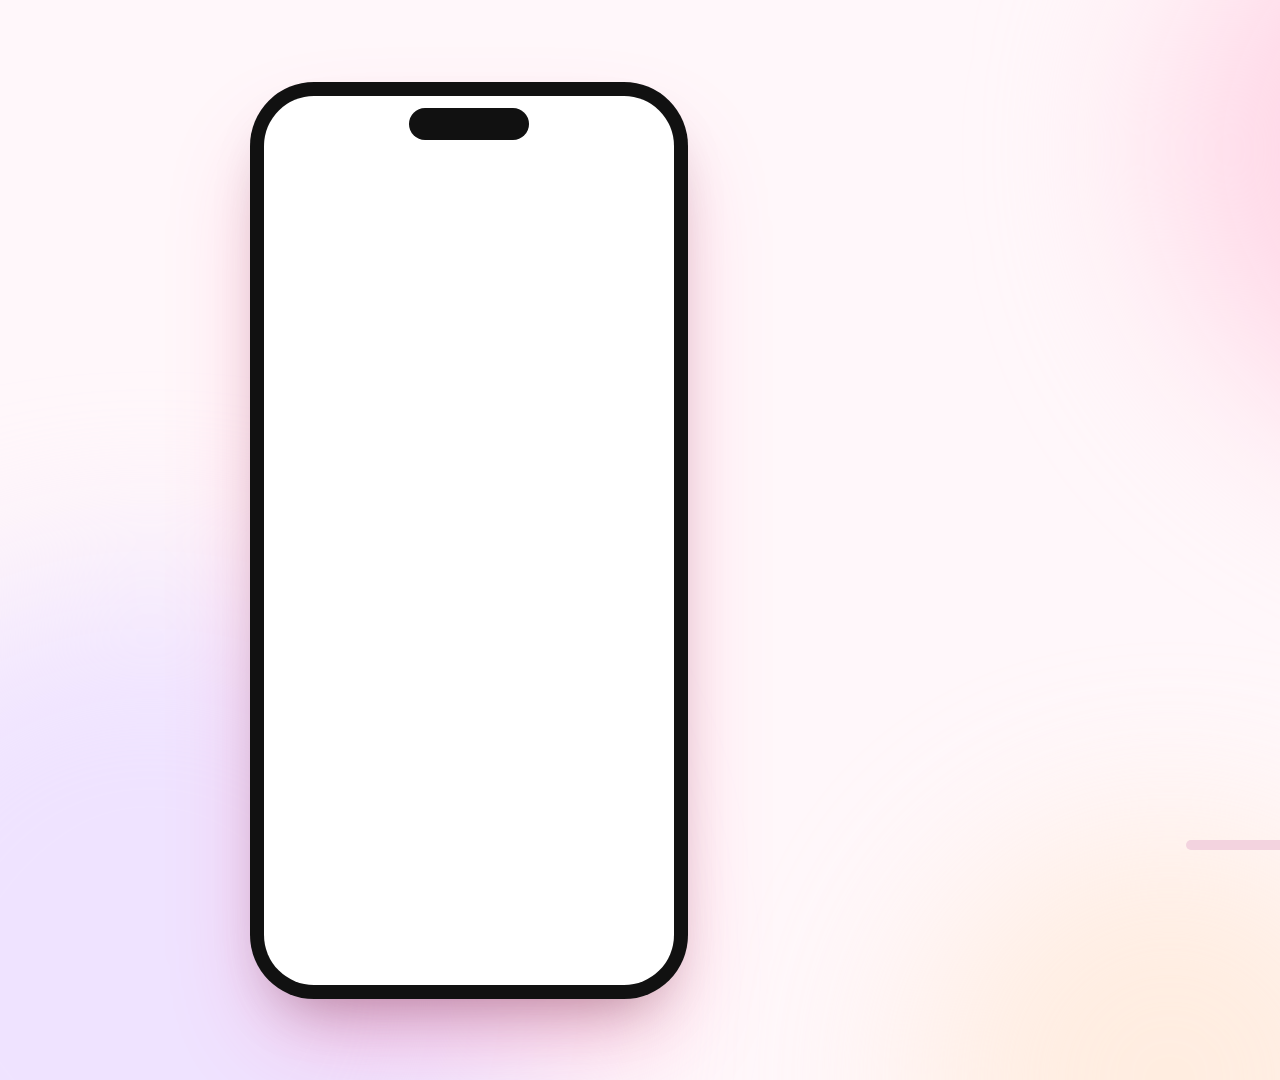
==== demo-video/demo.html @ c916aa11 "docs: add the demo video (MP4 with music) and the code that builds it demo-video/ builds docs/demo.m" ====
<!doctype html>
<html lang="he" dir="rtl">
<head>
<meta charset="utf-8">
<link href="https://fonts.googleapis.com/css2?family=Heebo:wght@400;500;700;800;900&display=block" rel="stylesheet">
<style>
  * { box-sizing:border-box; margin:0; padding:0; }
  html,body { width:1920px; height:1080px; overflow:hidden; font-family:'Heebo',sans-serif; }
  #stage { position:relative; width:1920px; height:1080px; overflow:hidden; background:#fff7fa; }
  .blob { position:absolute; border-radius:50%; filter:blur(90px); }
  .brand { position:absolute; top:56px; right:96px; font-size:40px; font-weight:900; color:#1f2937; direction:ltr; letter-spacing:-1px; }
  .brand b { color:#FF4E8C; }

  /* phone */
  .phone { position:absolute; left:250px; top:82px; width:438px; height:917px; border-radius:64px; background:#111;
    padding:14px; box-shadow: 0 50px 100px -20px #ff4e8c55, 0 30px 60px -30px #0006; }
  .screen { position:relative; width:410px; height:889px; border-radius:50px; overflow:hidden; background:#fff; }
  .notch { position:absolute; top:12px; left:50%; width:120px; height:32px; margin-left:-60px; background:#111; border-radius:20px; z-index:20; }
  .layer { position:absolute; inset:0; opacity:0; background:#fff; }
  .layer img { position:absolute; top:44px; left:0; width:410px; }
  .tap { position:absolute; width:70px; height:70px; margin:-35px 0 0 -35px; border-radius:50%; z-index:30;
    background: radial-gradient(circle, #ff4e8c66 0 40%, transparent 41%); border:4px solid #ff4e8c; opacity:0; }

  /* captions */
  .cap { position:absolute; right:96px; top:300px; width:780px; opacity:0; }
  .step { display:inline-flex; align-items:center; gap:14px; font-size:28px; font-weight:700; color:#FF4E8C;
    background:#fff; border:2px solid #ffd0e1; border-radius:40px; padding:8px 24px; }
  .cap h2 { font-size:84px; font-weight:900; color:#1f2937; line-height:1.05; margin-top:26px; letter-spacing:-1px; }
  .cap p { font-size:36px; color:#4b5563; margin-top:24px; line-height:1.45; }

  /* step progress */
  .progress { position:absolute; right:96px; top:840px; display:flex; gap:12px; direction:rtl; }
  .progress .seg { width:118px; height:10px; border-radius:6px; background:#f3d3df; overflow:hidden; }
  .progress .seg i { display:block; height:100%; width:0; background:#FF4E8C; border-radius:6px; }
  .progress-label { position:absolute; right:96px; top:868px; font-size:24px; color:#9ca3af; font-weight:500; }

  /* intro / outro */
  .hero { position:absolute; right:96px; top:250px; width:840px; opacity:0; }
  .hero .logo { font-size:150px; font-weight:900; color:#1f2937; direction:ltr; text-align:right; letter-spacing:-4px; line-height:1; }
  .hero .logo b { color:#FF4E8C; }
  .hero p { font-size:44px; color:#4b5563; margin-top:26px; line-height:1.35; }
  .chips { display:flex; flex-wrap:wrap; gap:14px; margin-top:44px; direction:ltr; justify-content:flex-end; }
  .chips span { font-size:26px; font-weight:700; color:#374151; background:#fff; border:2px solid #e5e7eb; border-radius:30px; padding:8px 22px; display:inline-block; }
  .url { display:inline-block; margin-top:44px; font-size:44px; font-weight:800; color:#fff; background:#FF4E8C; border-radius:60px; padding:18px 44px; direction:ltr;
    box-shadow:0 20px 50px -10px #ff4e8c99; }
  .feats { display:flex; gap:16px; margin-top:34px; justify-content:flex-end; flex-wrap:wrap; }
  .feats span { font-size:30px; font-weight:700; color:#be185d; background:#ffe4ee; border-radius:30px; padding:8px 24px; display:inline-block; }
</style>
</head>
<body>
<div id="stage">
  <div class="blob" id="b1" style="width:900px;height:700px;background:#ffd6e6;right:-150px;top:-200px"></div>
  <div class="blob" id="b2" style="width:800px;height:800px;background:#efe3ff;left:-250px;bottom:-300px"></div>
  <div class="blob" id="b3" style="width:500px;height:500px;background:#ffe9d6;right:500px;bottom:-250px;opacity:.7"></div>

  <div class="brand" id="brand">Date<b>Spots</b></div>

  <div class="phone" id="phone"><div class="screen" id="screen"><div class="notch"></div>
    <div class="layer" id="L_list"><img id="listimg" src="out/s01_list_tall.png"></div>
    <div class="layer" id="L_sa"><img src="out/s02_search_a.png"></div>
    <div class="layer" id="L_sb"><img src="out/s02_search_b.png"></div>
    <div class="layer" id="L_sc"><img src="out/s02_search_c.png"></div>
    <div class="layer" id="L_fo"><img src="out/s03_filter_open.png"></div>
    <div class="layer" id="L_fn"><img src="out/s03_filter_nature.png"></div>
    <div class="layer" id="L_fb"><img src="out/s03_filter_both.png"></div>
    <div class="layer" id="L_res"><img src="out/s04_results.png"></div>
    <div class="layer" id="L_spot"><img id="spotimg" src="out/s05_spot_spliced.png"></div>
    <div class="layer" id="L_list2"><img src="out/s01_list.png"></div>
    <div class="layer" id="L_add"><img src="out/s06_add.png"></div>
    <div class="layer" id="L_addf"><img src="out/s06_add_filled.png"></div>
    <div class="tap" id="tap"></div>
  </div></div>

  <div class="hero" id="intro">
    <div class="logo" id="ilogo">Date<b>Spots</b></div>
    <p id="ip">פלטפורמה קהילתית למציאת מקומות לדייטים ברחבי הארץ - מפה, סינון חכם, ביקורות והוספת מקומות.</p>
    <div class="chips" id="chips"><span>React</span><span>TypeScript</span><span>Vite</span><span>Tailwind</span><span>Supabase</span><span>Leaflet</span></div>
  </div>

  <div class="cap" id="c1"><div class="step">01</div><h2>כל המקומות<br>במקום אחד</h2><p>רשימה של מקומות לדייטים מכל הארץ, עם קטגוריה, מחיר, כשרות והתאמה לדייט ראשון.</p></div>
  <div class="cap" id="c2"><div class="step">02</div><h2>חיפוש מהיר</h2><p>התוצאות מתעדכנות תוך כדי הקלדה - לפי שם המקום או הכתובת.</p></div>
  <div class="cap" id="c3"><div class="step">03</div><h2>סינון מתקדם</h2><p>סוג מקום, אזור, טווח מחירים, כשרות ומתאים לדייט ראשון. אפשר לשלב כמה מסננים יחד.</p></div>
  <div class="cap" id="c4"><div class="step">04</div><h2>דף מקום מלא</h2><p>כל הפרטים, הערות, ביקורות מהקהילה וטופס לכתיבת ביקורת.</p></div>
  <div class="cap" id="c5"><div class="step">05</div><h2>כל אחד יכול<br>להוסיף מקום</h2><p>בלי הרשמה. כל מקום חדש עובר בדיקת מנהלים, עם הגבלת קצב והגנה מפני הצפה.</p></div>

  <div class="progress" id="progress"><div class="seg"><i></i></div><div class="seg"><i></i></div><div class="seg"><i></i></div><div class="seg"><i></i></div><div class="seg"><i></i></div></div>

  <div class="hero" id="outro">
    <div class="logo">Date<b>Spots</b></div>
    <div class="feats" id="feats"><span>חינם</span><span>בלי הרשמה</span><span>טלפון ומחשב</span></div>
    <div class="url" id="url">datespots.vercel.app</div>
  </div>
</div>

<script>
const $ = id => document.getElementById(id);
const clamp = (x,a=0,b=1) => Math.max(a, Math.min(b, x));
const eo = x => 1 - Math.pow(1 - clamp(x), 3);
const eio = x => { x = clamp(x); return x < .5 ? 4*x*x*x : 1 - Math.pow(-2*x+2,3)/2; };
const back = x => { x = clamp(x); const c1=1.70158, c3=c1+1; return 1 + c3*Math.pow(x-1,3) + c1*Math.pow(x-1,2); };
const pr = (t,a,d) => clamp((t-a)/d);
const K = 410/430;                 // פיקסל CSS באפליקציה -> פיקסל במסך הטלפון
const BEAT = 0.6;                  // 100 BPM - כל המעברים והלחיצות יושבים על הפעמות
let POS = {};
let STILL = false;                 // ב-GIF: רקע וטלפון סטטיים, כדי שהקובץ יהיה קטן
window.setStill = v => { STILL = v; };
window.setPos = p => { POS = p; };

// שלבים: [התחלה, סוף] - כל גבול יושב על תחילת תיבה או חצי תיבה במוזיקה
const STEPS = [[3.6,7.2],[7.2,12.0],[12.0,19.2],[19.2,24.0],[24.0,28.8]];
const SCREENS = [['L_list',0],['L_sa',8.4],['L_sb',9.0],['L_sc',9.6],['L_list',11.4],['L_fo',12.9],['L_fn',14.55],['L_fb',15.75],['L_res',16.95],
  ['L_spot',19.5],['L_list2',24.0],['L_add',24.9],['L_addf',26.4]];
const TAPS = [['search',7.8],['filter',12.6],['nature',14.4],['firstdate',15.6],['card',19.2],['add',24.6]];
window.TAPS = TAPS;
const XF = .28;

function capWin(t,a,b){ const i = eo((t-a-.1)/.5), o = 1 - eio((t-(b-.35))/.35); return Math.max(0, Math.min(i, o)); }

window.render = t => {
  // רקע חי
  const tm = STILL ? 0 : t;
  $('b1').style.transform = `translate(${Math.sin(tm*.35)*60}px, ${Math.cos(tm*.3)*40}px)`;
  $('b2').style.transform = `translate(${Math.cos(tm*.25)*70}px, ${Math.sin(tm*.4)*50}px)`;
  $('b3').style.transform = `translate(${Math.sin(tm*.5)*50}px, ${Math.cos(tm*.45)*30}px)`;

  // פתיחה
  const iOut = 1 - eio((t-3.2)/.4);
  $('intro').style.opacity = Math.min(eo((t-.2)/.5), iOut);
  const lg = back(pr(t,.2,.7)); $('ilogo').style.transform = `translateY(${(1-lg)*60}px)`;
  $('ip').style.opacity = eo(pr(t,.7,.5)); $('ip').style.transform = `translateY(${(1-eo(pr(t,.7,.5)))*30}px)`;
  [...$('chips').children].forEach((c,i) => { const k = back(pr(t, 1.2 + i*.15, .45)); c.style.opacity = eo(pr(t,1.2+i*.15,.25)); c.style.transform = `scale(${.6+.4*k})`; });

  // סיום
  const oA = eo((t-28.9)/.6);
  $('outro').style.opacity = oA; $('outro').style.transform = `translateY(${(1-oA)*40}px)`;
  [...$('feats').children].forEach((c,i) => { const k = back(pr(t, 29.4 + i*.3, .45)); c.style.opacity = eo(pr(t,29.4+i*.3,.25)); c.style.transform = `scale(${.6+.4*k})`; });
  const u = back(pr(t,30.4,.6)); $('url').style.opacity = eo(pr(t,30.4,.3));
  $('url').style.transform = `scale(${(.7+.3*u) * (1 + Math.max(0, Math.sin((t-31.2)*Math.PI/BEAT))*.03*(t>31.2))})`;
  const inSteps = t > 3.6 && t < 28.9;
  $('brand').style.opacity = inSteps ? Math.min(eo((t-3.6)/.4), 1-eo((t-28.6)/.3)) : 0;

  // טלפון: כניסה + "נשימה" עדינה
  const pe = eo((t-.3)/1.0);
  const bob = STILL ? 0 : Math.sin(t*1.3)*6, tilt = STILL ? 0 : Math.sin(t*.7)*.6;
  $('phone').style.transform = `translateY(${(1-pe)*120 + bob}px) rotate(${(1-pe)*-4 + tilt}deg)`;
  $('phone').style.opacity = pe;

  // כיתובים + פס התקדמות
  STEPS.forEach(([a,b],i) => {
    const o = capWin(t,a,b), el = $('c'+(i+1));
    el.style.opacity = o; el.style.transform = `translateX(${(1-o)*-40}px)`;
    $('progress').children[i].firstElementChild.style.width = (eio(pr(t,a,b-a))*100) + '%';
  });
  const pv = inSteps ? Math.min(eo((t-3.6)/.5), 1-eo((t-28.6)/.3)) : 0;
  $('progress').style.opacity = pv;

  // מסכים בהצלבה
  let i = 0; SCREENS.forEach(([, at], j) => { if (t >= at) i = j; });
  const [curId, at] = SCREENS[i], k = i === 0 ? 1 : eio((t - at) / XF);
  const prevId = i > 0 ? SCREENS[i - 1][0] : null;
  document.querySelectorAll('.layer').forEach(l => {
    l.style.opacity = l.id === curId ? k : l.id === prevId ? 1 : 0;
    l.style.zIndex = l.id === curId ? 2 : 1;
  });

  // גלילות
  const down = eio(pr(t,4.2,2.4)), up = eio(pr(t,6.7,.45));
  $('listimg').style.transform = `translateY(${-(down*(1-up))*640}px)`;
  $('spotimg').style.transform = `translateY(${-eio(pr(t,20.4,3.0))*430}px)`;

  // לחיצות
  let tapO = 0, tapS = 1, tx = 0, ty = 0;
  for (const [name,at] of TAPS) {
    const d = t - at;
    if (d >= -.25 && d < .6 && POS[name]) {
      tx = POS[name].x*K; ty = POS[name].y*K + 44;
      tapO = d < 0 ? eo((d+.25)/.25) : 1 - eo(d/.6);
      tapS = d < 0 ? .7 + .3*eo((d+.25)/.25) : 1 + d*1.2;
    }
  }
  const tap = $('tap'); tap.style.opacity = tapO; tap.style.left = tx+'px'; tap.style.top = ty+'px'; tap.style.transform = `scale(${tapS})`;
};
</script>
</body>
</html>
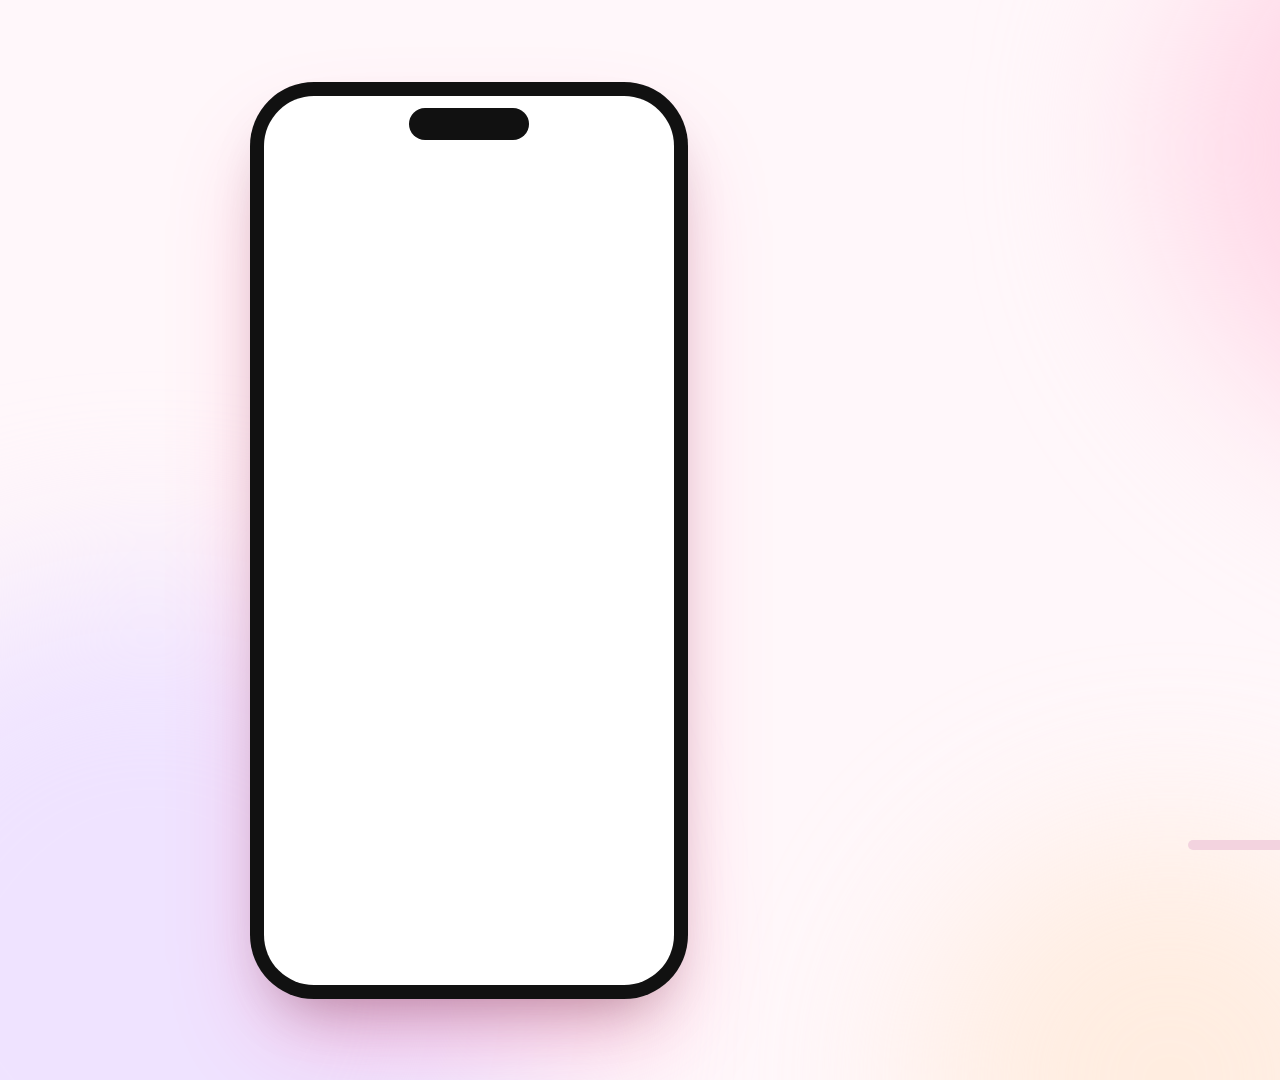
==== commit 8720f5ea: "docs: add a map step to the demo video A new step 04 ("הכל על המפה") between filtering and the spot " ====
--- a/demo-video/demo.html
+++ b/demo-video/demo.html
@@ -30,7 +30,7 @@
 
   /* step progress */
   .progress { position:absolute; right:96px; top:840px; display:flex; gap:12px; direction:rtl; }
-  .progress .seg { width:118px; height:10px; border-radius:6px; background:#f3d3df; overflow:hidden; }
+  .progress .seg { width:96px; height:10px; border-radius:6px; background:#f3d3df; overflow:hidden; }
   .progress .seg i { display:block; height:100%; width:0; background:#FF4E8C; border-radius:6px; }
   .progress-label { position:absolute; right:96px; top:868px; font-size:24px; color:#9ca3af; font-weight:500; }
 
@@ -64,6 +64,8 @@
     <div class="layer" id="L_fn"><img src="out/s03_filter_nature.png"></div>
     <div class="layer" id="L_fb"><img src="out/s03_filter_both.png"></div>
     <div class="layer" id="L_res"><img src="out/s04_results.png"></div>
+    <div class="layer" id="L_map"><img src="out/s04_map.png"></div>
+    <div class="layer" id="L_mapp"><img src="out/s04_map_popup.png"></div>
     <div class="layer" id="L_spot"><img id="spotimg" src="out/s05_spot_spliced.png"></div>
     <div class="layer" id="L_list2"><img src="out/s01_list.png"></div>
     <div class="layer" id="L_add"><img src="out/s06_add.png"></div>
@@ -80,10 +82,11 @@
   <div class="cap" id="c1"><div class="step">01</div><h2>כל המקומות<br>במקום אחד</h2><p>רשימה של מקומות לדייטים מכל הארץ, עם קטגוריה, מחיר, כשרות והתאמה לדייט ראשון.</p></div>
   <div class="cap" id="c2"><div class="step">02</div><h2>חיפוש מהיר</h2><p>התוצאות מתעדכנות תוך כדי הקלדה - לפי שם המקום או הכתובת.</p></div>
   <div class="cap" id="c3"><div class="step">03</div><h2>סינון מתקדם</h2><p>סוג מקום, אזור, טווח מחירים, כשרות ומתאים לדייט ראשון. אפשר לשלב כמה מסננים יחד.</p></div>
-  <div class="cap" id="c4"><div class="step">04</div><h2>דף מקום מלא</h2><p>כל הפרטים, הערות, ביקורות מהקהילה וטופס לכתיבת ביקורת.</p></div>
-  <div class="cap" id="c5"><div class="step">05</div><h2>כל אחד יכול<br>להוסיף מקום</h2><p>בלי הרשמה. כל מקום חדש עובר בדיקת מנהלים, עם הגבלת קצב והגנה מפני הצפה.</p></div>
+  <div class="cap" id="c4"><div class="step">04</div><h2>הכל על המפה</h2><p>כל התוצאות על מפה אחת. לחיצה על מקום מקרבת אליו, ומשם לפרטים המלאים.</p></div>
+  <div class="cap" id="c5"><div class="step">05</div><h2>דף מקום מלא</h2><p>כל הפרטים, הערות, ביקורות מהקהילה וטופס לכתיבת ביקורת.</p></div>
+  <div class="cap" id="c6"><div class="step">06</div><h2>כל אחד יכול<br>להוסיף מקום</h2><p>בלי הרשמה. כל מקום חדש עובר בדיקת מנהלים, עם הגבלת קצב והגנה מפני הצפה.</p></div>
 
-  <div class="progress" id="progress"><div class="seg"><i></i></div><div class="seg"><i></i></div><div class="seg"><i></i></div><div class="seg"><i></i></div><div class="seg"><i></i></div></div>
+  <div class="progress" id="progress"><div class="seg"><i></i></div><div class="seg"><i></i></div><div class="seg"><i></i></div><div class="seg"><i></i></div><div class="seg"><i></i></div><div class="seg"><i></i></div></div>
 
   <div class="hero" id="outro">
     <div class="logo">Date<b>Spots</b></div>
@@ -107,10 +110,10 @@
 window.setPos = p => { POS = p; };
 
 // שלבים: [התחלה, סוף] - כל גבול יושב על תחילת תיבה או חצי תיבה במוזיקה
-const STEPS = [[3.6,7.2],[7.2,12.0],[12.0,19.2],[19.2,24.0],[24.0,28.8]];
+const STEPS = [[3.6,7.2],[7.2,12.0],[12.0,19.2],[19.2,24.0],[24.0,28.8],[28.8,33.6]];
 const SCREENS = [['L_list',0],['L_sa',8.4],['L_sb',9.0],['L_sc',9.6],['L_list',11.4],['L_fo',12.9],['L_fn',14.55],['L_fb',15.75],['L_res',16.95],
-  ['L_spot',19.5],['L_list2',24.0],['L_add',24.9],['L_addf',26.4]];
-const TAPS = [['search',7.8],['filter',12.6],['nature',14.4],['firstdate',15.6],['card',19.2],['add',24.6]];
+  ['L_map',19.5],['L_mapp',21.9],['L_spot',24.3],['L_list2',28.8],['L_add',29.7],['L_addf',31.2]];
+const TAPS = [['search',7.8],['filter',12.6],['nature',14.4],['firstdate',15.6],['maptab',19.2],['mapcard',21.6],['more',24.0],['add',29.4]];
 window.TAPS = TAPS;
 const XF = .28;
 
@@ -131,13 +134,13 @@
   [...$('chips').children].forEach((c,i) => { const k = back(pr(t, 1.2 + i*.15, .45)); c.style.opacity = eo(pr(t,1.2+i*.15,.25)); c.style.transform = `scale(${.6+.4*k})`; });
 
   // סיום
-  const oA = eo((t-28.9)/.6);
+  const oA = eo((t-33.7)/.6);
   $('outro').style.opacity = oA; $('outro').style.transform = `translateY(${(1-oA)*40}px)`;
-  [...$('feats').children].forEach((c,i) => { const k = back(pr(t, 29.4 + i*.3, .45)); c.style.opacity = eo(pr(t,29.4+i*.3,.25)); c.style.transform = `scale(${.6+.4*k})`; });
-  const u = back(pr(t,30.4,.6)); $('url').style.opacity = eo(pr(t,30.4,.3));
-  $('url').style.transform = `scale(${(.7+.3*u) * (1 + Math.max(0, Math.sin((t-31.2)*Math.PI/BEAT))*.03*(t>31.2))})`;
-  const inSteps = t > 3.6 && t < 28.9;
-  $('brand').style.opacity = inSteps ? Math.min(eo((t-3.6)/.4), 1-eo((t-28.6)/.3)) : 0;
+  [...$('feats').children].forEach((c,i) => { const k = back(pr(t, 34.2 + i*.3, .45)); c.style.opacity = eo(pr(t,34.2+i*.3,.25)); c.style.transform = `scale(${.6+.4*k})`; });
+  const u = back(pr(t,35.2,.6)); $('url').style.opacity = eo(pr(t,35.2,.3));
+  $('url').style.transform = `scale(${(.7+.3*u) * (1 + Math.max(0, Math.sin((t-36.0)*Math.PI/BEAT))*.03*(t>36.0))})`;
+  const inSteps = t > 3.6 && t < 33.7;
+  $('brand').style.opacity = inSteps ? Math.min(eo((t-3.6)/.4), 1-eo((t-33.4)/.3)) : 0;
 
   // טלפון: כניסה + "נשימה" עדינה
   const pe = eo((t-.3)/1.0);
@@ -151,7 +154,7 @@
     el.style.opacity = o; el.style.transform = `translateX(${(1-o)*-40}px)`;
     $('progress').children[i].firstElementChild.style.width = (eio(pr(t,a,b-a))*100) + '%';
   });
-  const pv = inSteps ? Math.min(eo((t-3.6)/.5), 1-eo((t-28.6)/.3)) : 0;
+  const pv = inSteps ? Math.min(eo((t-3.6)/.5), 1-eo((t-33.4)/.3)) : 0;
   $('progress').style.opacity = pv;
 
   // מסכים בהצלבה
@@ -166,7 +169,7 @@
   // גלילות
   const down = eio(pr(t,4.2,2.4)), up = eio(pr(t,6.7,.45));
   $('listimg').style.transform = `translateY(${-(down*(1-up))*640}px)`;
-  $('spotimg').style.transform = `translateY(${-eio(pr(t,20.4,3.0))*430}px)`;
+  $('spotimg').style.transform = `translateY(${-eio(pr(t,25.2,3.0))*430}px)`;
 
   // לחיצות
   let tapO = 0, tapS = 1, tx = 0, ty = 0;
